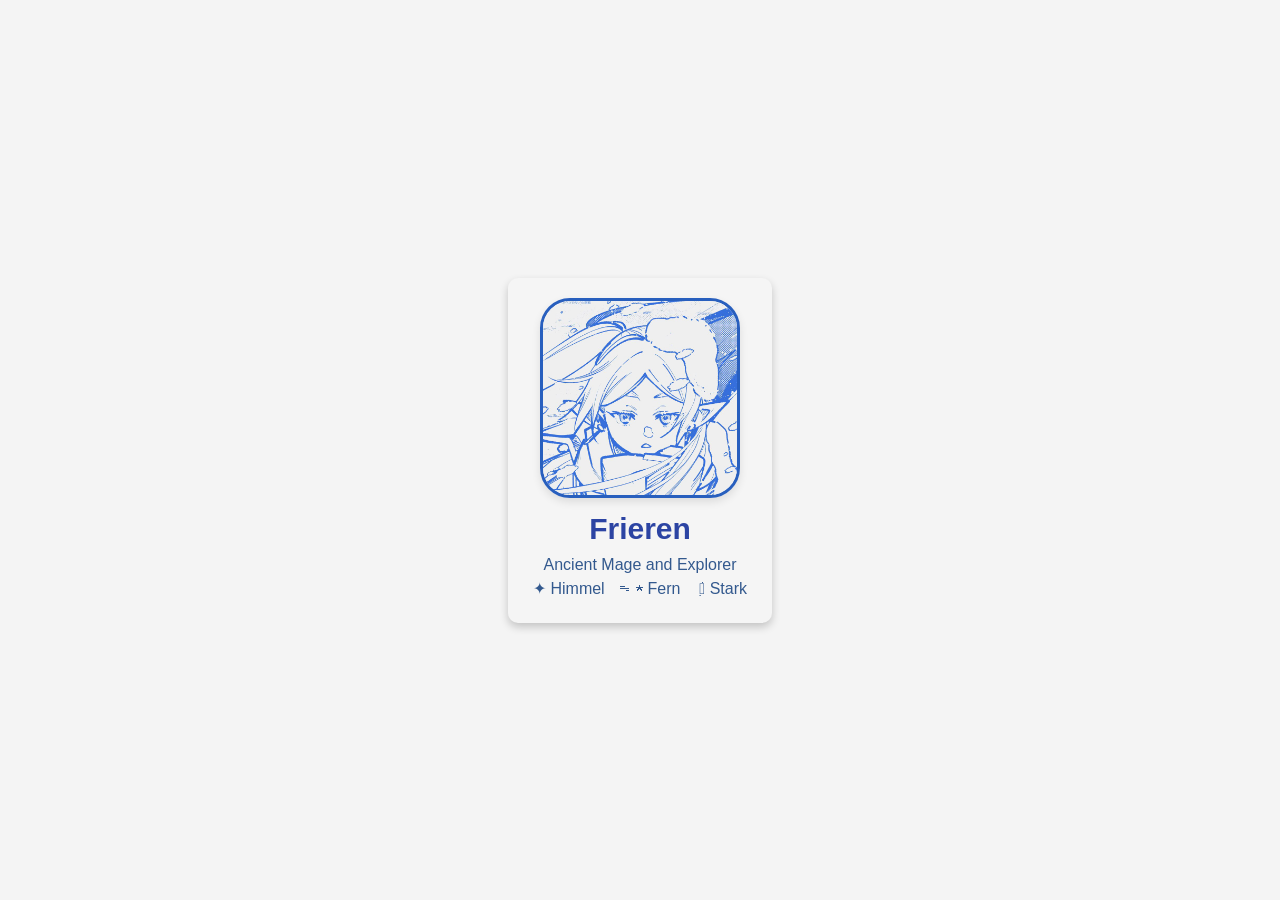
==== namecard.html @ 74f620d3 "1st Week" ====
<!DOCTYPE html>
<html lang="en">
<head>
    <meta charset="UTF-8">
    <meta name="viewport" content="width=device-width, initial-scale=1.0">
    <title>Namecard</title>
</head>
<link rel="stylesheet" href="cardstyle.css">

<body>
    <div class="card">
        <img class="profile-img" src="pic/2178213d-5d7d-4e7f-a011-231ae3cc4ee5.jpeg" alt="Frieren Pic" width="200px">

        <div class="name">Frieren</div>
        <div class="job">Ancient Mage and Explorer</div>
        <div class="companion">
            
            <span> ✦ Himmel</span>
            <span>ᯓ★ Fern</span>
            <span> ִ ࣪𖤐 Stark</span>
        </div>
    </div>

</body>

</html>
---- cardstyle.css ----
* {
    margin: 0;
    padding: 0;
    box-sizing: border-box;
    font-family: Arial, Helvetica, sans-serif;
}

body {
    background-color: #f4f4f4;
    color: rgb(22, 35, 85);
    display: flex;
    justify-content: center;
    align-items: center;
    height: 100vh;

}

.card {
    background: whitesmoke;
    padding: 20px;
    border-radius: 10px;
    box-shadow: 0 4px 8px rgba(0, 0, 0, 0.2);
    text-align: center;
    max-width: 300px;
    transition: trasnform 0.3s;

}

.profile-img {
    border-radius: 15%;
    box-shadow: 0 4px 8px rgba(0, 0, 0, 0.1);
    border: 3px solid rgb(40, 95, 190);
}

.name {
    color: #2c44a3;
    padding: 10px;
    font-size: 30px;
    font-weight: bold;
}

.job {
    font: 1em sans-serif;
    color: #33598e;

}

.companion span {
    color: #33598e;
    display: inline-block;
    margin: 5px;
    padding: 5pxx 10px;

}

.companion span:hover {
    background-color: #4397cf;
    color: whitesmoke;
}
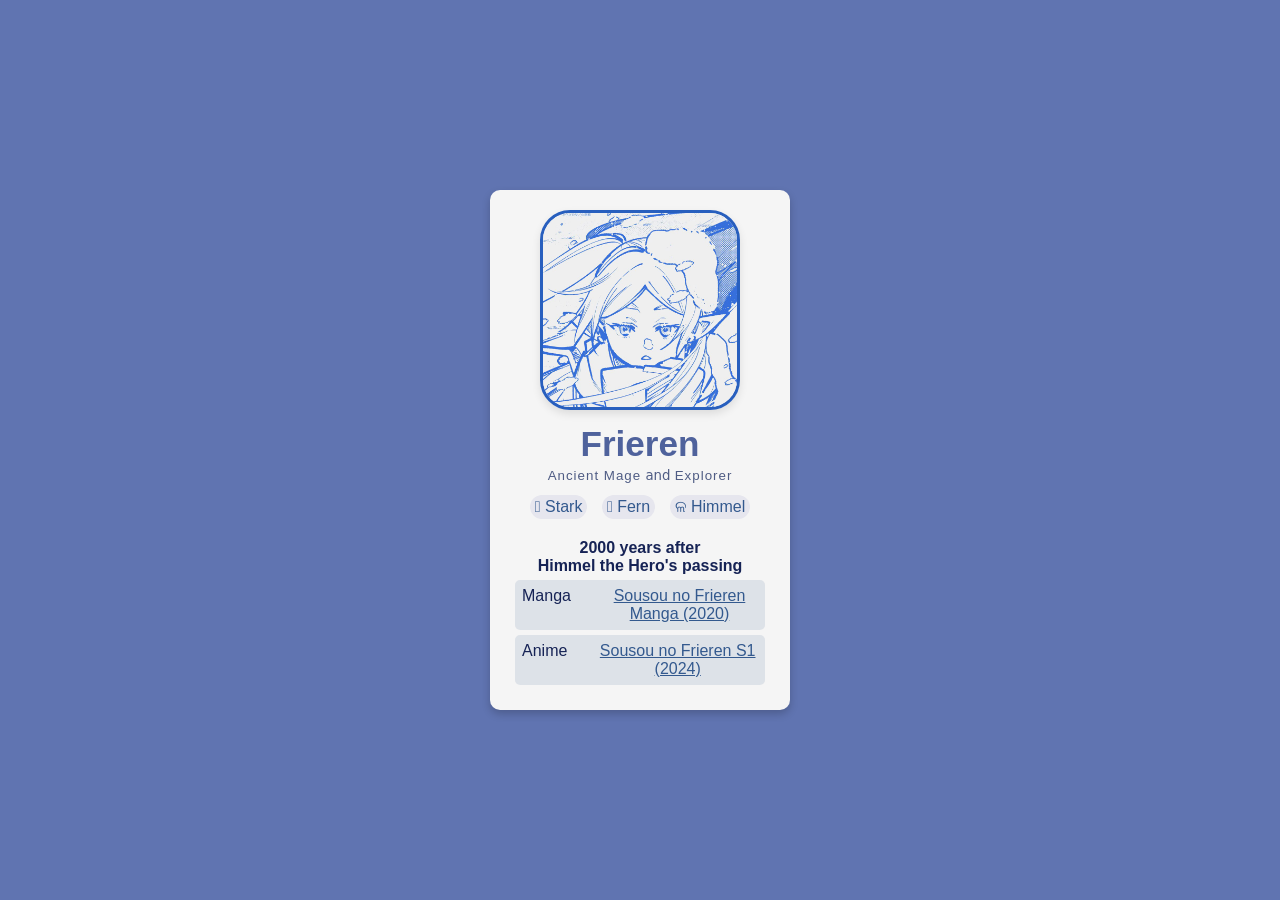
==== commit 3ec0e1b8: "Namecard, Week 1" ====
--- a/namecard.html
+++ b/namecard.html
@@ -3,22 +3,48 @@
 <head>
     <meta charset="UTF-8">
     <meta name="viewport" content="width=device-width, initial-scale=1.0">
+    <link rel="stylesheet" href="cardstyle.css">
     <title>Namecard</title>
 </head>
-<link rel="stylesheet" href="cardstyle.css">
 
 <body>
     <div class="card">
         <img class="profile-img" src="pic/2178213d-5d7d-4e7f-a011-231ae3cc4ee5.jpeg" alt="Frieren Pic" width="200px">
 
-        <div class="name">Frieren</div>
-        <div class="job">Ancient Mage and Explorer</div>
+        <div class="name">
+            <h3>Frieren</h2></div>
+        <div class="job">
+            <p style="font-family: system-ui, -apple-system, BlinkMacSystemFont, 'Segoe UI', Roboto, Oxygen, Ubuntu, Cantarell, 'Open Sans', 'Helvetica Neue', sans-serif;">
+                
+                <span class="job-highlight">
+                    Ancient Mage</span>
+                 and <span class="job-highlight">
+                    Explorer</span></p></div>
+
         <div class="companion">
-            
-            <span> ✦ Himmel</span>
-            <span>ᯓ★ Fern</span>
-            <span> ִ ࣪𖤐 Stark</span>
+            <span>𖤐 Stark </span>
+            <span>𖦹 Fern</span>
+            <span>ଳ Himmel</span>
         </div>
+        
+        <div class="manganime">
+            <section>
+                <h4>2000 years after<br>Himmel the Hero's passing</h4>
+                <ul>
+                    <li class="manga">
+                        Manga<br>
+                        <a href="https://mangapill.com/manga/5035/sousou-no-frieren" target="_blank">
+                            Sousou no Frieren Manga (2020)</a>
+                    </li>
+                    <li class="anime">
+                        Anime<br>
+                        <a href="https://www.gogoanime.now/index.php/series/frieren-beyond-journeys-end-2024/" target="_blank">
+                            Sousou no Frieren S1 (2024)</a>
+                    </li>
+                </ul>
+            </section>
+        </div>
+
     </div>
 
 </body>
--- a/cardstyle.css
+++ b/cardstyle.css
@@ -6,13 +6,26 @@
 }
 
 body {
-    background-color: #f4f4f4;
+    background-color: #6074b1;
     color: rgb(22, 35, 85);
     display: flex;
     justify-content: center;
     align-items: center;
     height: 100vh;
 
+}
+
+@keyframes sparkles {
+    0% { 
+        background-color: #f4f4f4; 
+    }
+    50% { 
+        background-color: #92b6ce;
+        color: whitesmoke;
+    } 
+    100% { 
+        background-color: #f4f4f4; 
+    }
 }
 
 .card {
@@ -22,7 +35,7 @@
     box-shadow: 0 4px 8px rgba(0, 0, 0, 0.2);
     text-align: center;
     max-width: 300px;
-    transition: trasnform 0.3s;
+   
 
 }
 
@@ -33,27 +46,53 @@
 }
 
 .name {
-    color: #2c44a3;
+    color: hsl(225, 33%, 46%);
     padding: 10px;
+    padding-bottom: 4px;
     font-size: 30px;
     font-weight: bold;
 }
 
 .job {
     font: 1em sans-serif;
-    color: #33598e;
+    font-size: smaller;
+    color: #4f5c84;
+    padding-bottom: 7px;
 
 }
 
+.job-highlight {
+    font-weight: 00;
+    letter-spacing: 1px;
+}
+
 .companion span {
+    background-color: #e6e6ee;
+    border-radius: 15px;
     color: #33598e;
     display: inline-block;
     margin: 5px;
-    padding: 5pxx 10px;
+    margin-bottom: 20px;
+    padding: 1% 5px;
+    animation: sparkles 2s infinite alternate;
 
 }
 
-.companion span:hover {
-    background-color: #4397cf;
-    color: whitesmoke;
-}+.manganime li {
+   list-style-type: none;
+   background-color: rgba(5, 55, 112, 0.099);
+   display: flex;
+   padding: 7px;
+   margin: 5px;
+   border-radius: 5px;
+   text-align: center;
+   gap: 30px;
+}
+
+a {
+    color: #33598e;
+}
+
+a:hover {
+    color: #b7a35f;
+}
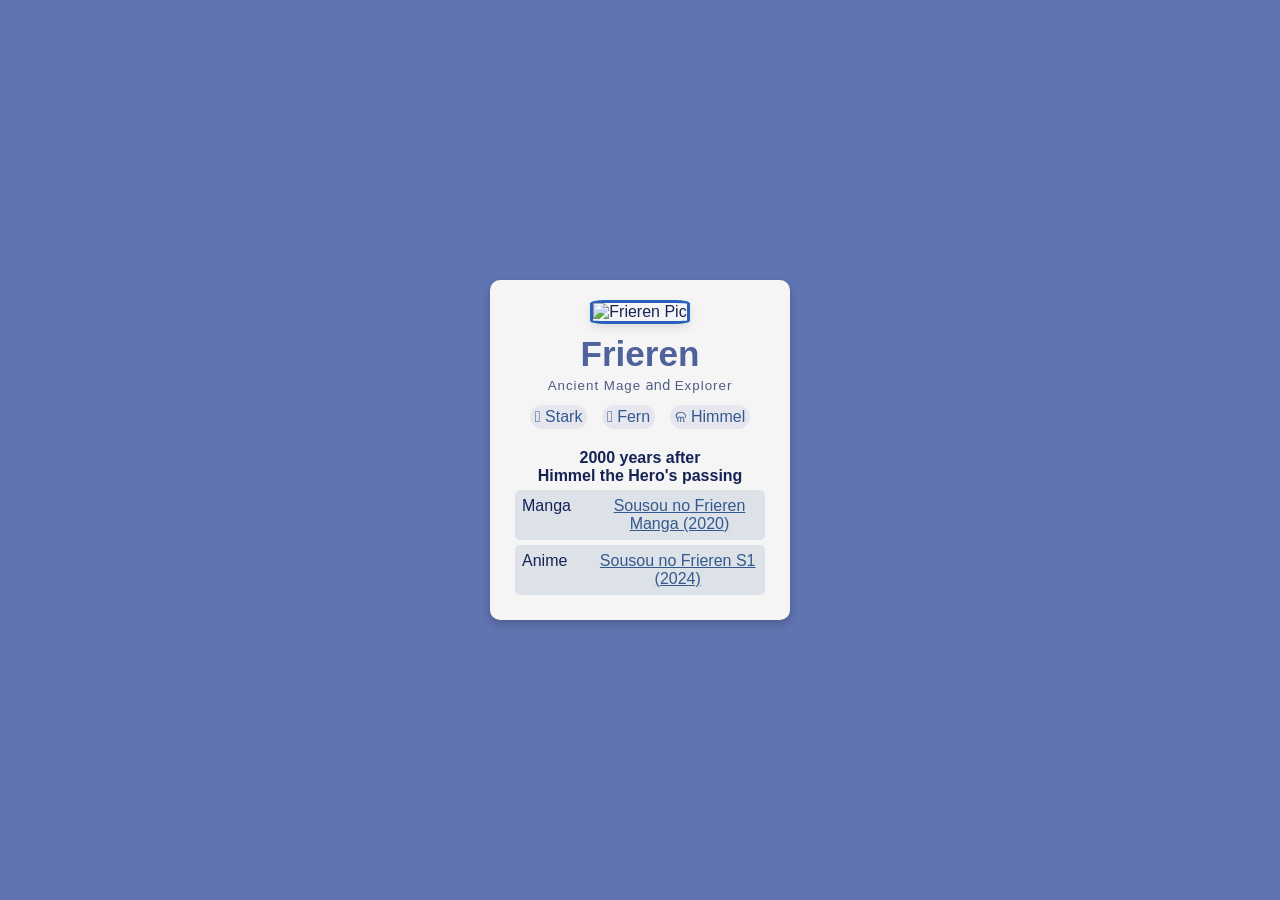
==== commit fc190de1: "Add files via upload" ====
--- a/namecard.html
+++ b/namecard.html
@@ -1,52 +1,49 @@
-<!DOCTYPE html>
-<html lang="en">
-<head>
-    <meta charset="UTF-8">
-    <meta name="viewport" content="width=device-width, initial-scale=1.0">
-    <link rel="stylesheet" href="cardstyle.css">
-    <title>Namecard</title>
-</head>
-
-<body>
-    <div class="card">
-        <img class="profile-img" src="pic/2178213d-5d7d-4e7f-a011-231ae3cc4ee5.jpeg" alt="Frieren Pic" width="200px">
-
-        <div class="name">
-            <h3>Frieren</h2></div>
-        <div class="job">
-            <p style="font-family: system-ui, -apple-system, BlinkMacSystemFont, 'Segoe UI', Roboto, Oxygen, Ubuntu, Cantarell, 'Open Sans', 'Helvetica Neue', sans-serif;">
-                
-                <span class="job-highlight">
-                    Ancient Mage</span>
-                 and <span class="job-highlight">
-                    Explorer</span></p></div>
-
-        <div class="companion">
-            <span>𖤐 Stark </span>
-            <span>𖦹 Fern</span>
-            <span>ଳ Himmel</span>
-        </div>
-        
-        <div class="manganime">
-            <section>
-                <h4>2000 years after<br>Himmel the Hero's passing</h4>
-                <ul>
-                    <li class="manga">
-                        Manga<br>
-                        <a href="https://mangapill.com/manga/5035/sousou-no-frieren" target="_blank">
-                            Sousou no Frieren Manga (2020)</a>
-                    </li>
-                    <li class="anime">
-                        Anime<br>
-                        <a href="https://www.gogoanime.now/index.php/series/frieren-beyond-journeys-end-2024/" target="_blank">
-                            Sousou no Frieren S1 (2024)</a>
-                    </li>
-                </ul>
-            </section>
-        </div>
-
-    </div>
-
-</body>
-
+<!DOCTYPE html>
+<html lang="en">
+<head>
+    <meta charset="UTF-8">
+    <meta name="viewport" content="width=device-width, initial-scale=1.0">
+    <link rel="stylesheet" href="cardstyle.css">
+    <title>Namecard</title>
+</head>
+
+<body>
+    <div class="card">
+        <img class="profile-img" src="pic/2178213d-5d7d-4e7f-a011-231ae3cc4ee5.jpeg" alt="Frieren Pic" width="200px">
+
+        <div class="name">
+            <h3>Frieren</h2></div>
+        <div class="job">
+            <p style="font-family: system-ui, -apple-system, BlinkMacSystemFont, 'Segoe UI', Roboto, Oxygen, Ubuntu, Cantarell, 'Open Sans', 'Helvetica Neue', sans-serif;">
+                
+                <span class="job-highlight">
+                    Ancient Mage</span>
+                 and <span class="job-highlight">
+                    Explorer</span></p></div>
+
+        <div class="companion">
+            <span>𖤐 Stark </span>
+            <span>𖦹 Fern</span>
+            <span>ଳ Himmel</span>
+        </div>
+        
+        <div class="manganime">
+            <section>
+                <h4>2000 years after<br>Himmel the Hero's passing</h4>
+                <ul>
+                    <li class="manga">
+                        Manga<br>
+                        <a href="https://mangapill.com/manga/5035/sousou-no-frieren" target="_parent">
+                            Sousou no Frieren Manga (2020)</a>
+                    </li>
+                    <li class="anime">
+                        Anime<br>
+                        <a href="https://www.gogoanime.now/index.php/series/frieren-beyond-journeys-end-2024/" target="_blank">
+                            Sousou no Frieren S1 (2024)</a>
+                    </li>
+                </ul>
+            </section>
+        </div>
+    </div>
+</body>
 </html>
--- a/cardstyle.css
+++ b/cardstyle.css
@@ -1,98 +1,101 @@
-* {
-    margin: 0;
-    padding: 0;
-    box-sizing: border-box;
-    font-family: Arial, Helvetica, sans-serif;
-}
-
-body {
-    background-color: #6074b1;
-    color: rgb(22, 35, 85);
-    display: flex;
-    justify-content: center;
-    align-items: center;
-    height: 100vh;
-
-}
-
-@keyframes sparkles {
-    0% { 
-        background-color: #f4f4f4; 
-    }
-    50% { 
-        background-color: #92b6ce;
-        color: whitesmoke;
-    } 
-    100% { 
-        background-color: #f4f4f4; 
-    }
-}
-
-.card {
-    background: whitesmoke;
-    padding: 20px;
-    border-radius: 10px;
-    box-shadow: 0 4px 8px rgba(0, 0, 0, 0.2);
-    text-align: center;
-    max-width: 300px;
-   
-
-}
-
-.profile-img {
-    border-radius: 15%;
-    box-shadow: 0 4px 8px rgba(0, 0, 0, 0.1);
-    border: 3px solid rgb(40, 95, 190);
-}
-
-.name {
-    color: hsl(225, 33%, 46%);
-    padding: 10px;
-    padding-bottom: 4px;
-    font-size: 30px;
-    font-weight: bold;
-}
-
-.job {
-    font: 1em sans-serif;
-    font-size: smaller;
-    color: #4f5c84;
-    padding-bottom: 7px;
-
-}
-
-.job-highlight {
-    font-weight: 00;
-    letter-spacing: 1px;
-}
-
-.companion span {
-    background-color: #e6e6ee;
-    border-radius: 15px;
-    color: #33598e;
-    display: inline-block;
-    margin: 5px;
-    margin-bottom: 20px;
-    padding: 1% 5px;
-    animation: sparkles 2s infinite alternate;
-
-}
-
-.manganime li {
-   list-style-type: none;
-   background-color: rgba(5, 55, 112, 0.099);
-   display: flex;
-   padding: 7px;
-   margin: 5px;
-   border-radius: 5px;
-   text-align: center;
-   gap: 30px;
-}
-
-a {
-    color: #33598e;
-}
-
-a:hover {
-    color: #b7a35f;
-}
+* {
+    margin: 0;
+    padding: 0;
+    box-sizing: border-box;
+    font-family: Arial, Helvetica, sans-serif;
+}
+
+body {
+    background-color: #6074b1;
+    color: rgb(22, 35, 85);
+    display: flex;
+    justify-content: center;
+    align-items: center;
+    height: 100vh;
+
+}
+
+@keyframes sparkles {
+    0% { 
+        background-color: #f4f4f4; 
+    }
+    50% { 
+        background-color: #92b6ce;
+        color: whitesmoke;
+    } 
+    100% { 
+        background-color: #f4f4f4; 
+    }
+}
+
+.card {
+    background: whitesmoke;
+    padding: 20px;
+    border-radius: 10px;
+    box-shadow: 0 4px 8px rgba(0, 0, 0, 0.2);
+    text-align: center;
+    max-width: 300px;
+   
+
+}
+
+.profile-img {
+    border-radius: 15%;
+    box-shadow: 0 4px 8px rgba(0, 0, 0, 0.1);
+    border: 3px solid rgb(40, 95, 190);
+}
+
+.name {
+    color: hsl(225, 33%, 46%);
+    padding: 10px;
+    padding-bottom: 4px;
+    font-size: 30px;
+    font-weight: bold;
+}
+
+.job {
+    font: 1em sans-serif;
+    font-size: smaller;
+    color: #4f5c84;
+    padding-bottom: 7px;
+
+}
+
+.job-highlight {
+    font-weight: 00;
+    letter-spacing: 1px;
+}
+
+.companion span {
+    background-color: #e6e6ee;
+    border-radius: 15px;
+    color: #33598e;
+    display: inline-block;
+    margin: 5px;
+    margin-bottom: 20px;
+    padding: 1% 5px;
+    animation: sparkles 2s infinite alternate;
+}
+
+.companion:hover{
+    transform: translateY(-5px);
+}
+
+.manganime li {
+   list-style-type: none;
+   background-color: rgba(5, 55, 112, 0.099);
+   display: flex;
+   padding: 7px;
+   margin: 5px;
+   border-radius: 5px;
+   text-align: center;
+   gap: 30px;
+}
+
+a {
+    color: #33598e;
+}
+
+a:hover {
+    color: #b7a35f;
+}
